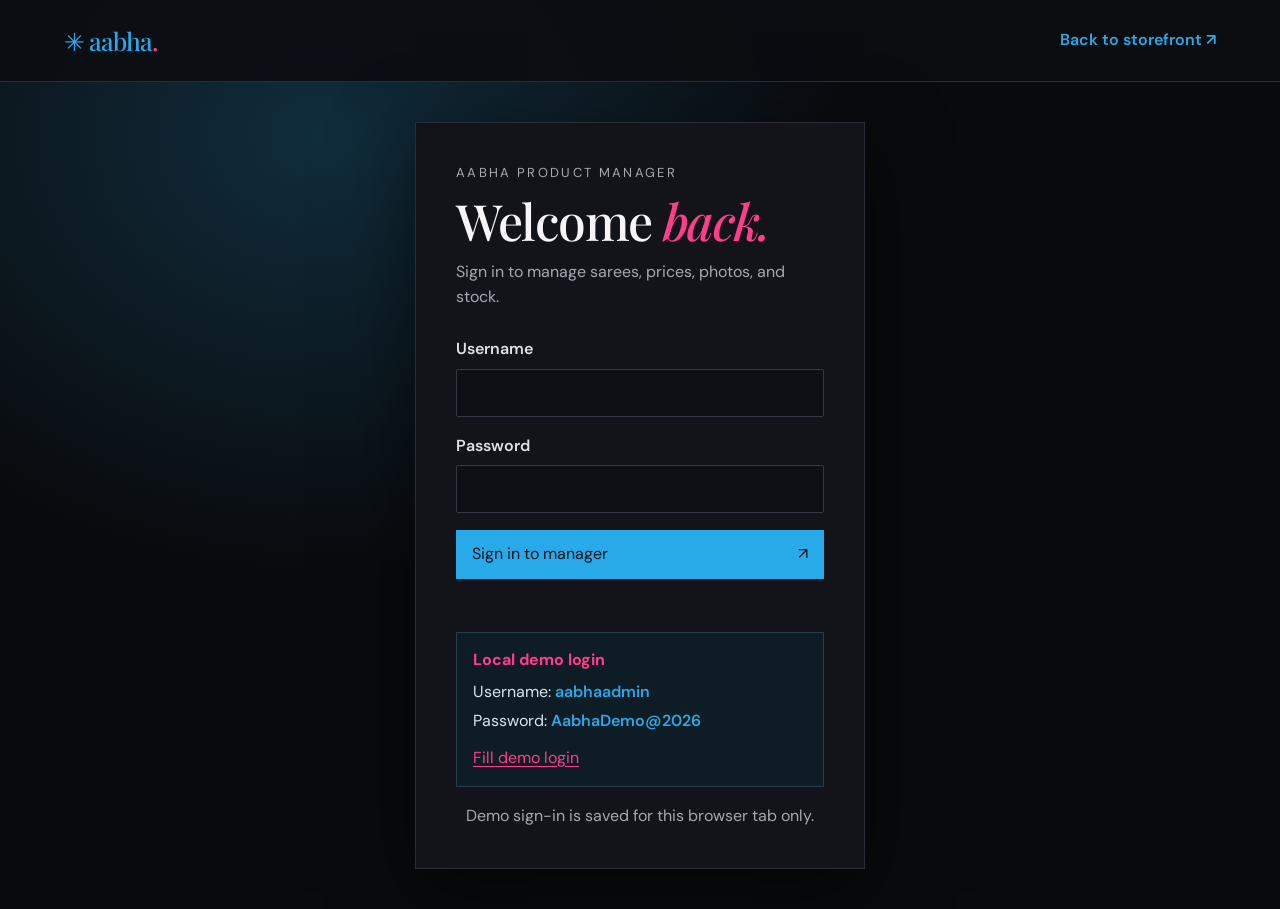
==== admin-login.html @ bf1501aa "Create Aabha saree storefront" ====
<!doctype html>
<html lang="en">
<head>
  <meta charset="UTF-8" />
  <meta name="viewport" content="width=device-width, initial-scale=1.0" />
  <meta name="theme-color" content="#090a0d" />
  <title>Admin sign in — Aabha</title>
  <link rel="preconnect" href="https://fonts.googleapis.com" />
  <link rel="preconnect" href="https://fonts.gstatic.com" crossorigin />
  <link href="https://fonts.googleapis.com/css2?family=DM+Sans:wght@400;500;600;700&family=Playfair+Display:ital,wght@0,500;0,600;0,700;1,500&display=swap" rel="stylesheet" />
  <link rel="stylesheet" href="admin-login.css?v=2" />
  <link rel="stylesheet" href="admin-login-theme.css?v=1" />
  <script>if(sessionStorage.getItem('aabhaAdminSession')==='authenticated')location.replace('admin.html');</script>
</head>
<body>
  <header class="login-header"><a class="brand" href="index.html">✳ aabha<span>.</span></a><a class="store-link" href="index.html">Back to storefront ↗</a></header>
  <main class="login-main">
    <section class="login-card" aria-labelledby="login-title">
      <p class="eyebrow">AABHA PRODUCT MANAGER</p>
      <h1 id="login-title">Welcome <em>back.</em></h1>
      <p class="login-intro">Sign in to manage sarees, prices, photos, and stock.</p>
      <form id="admin-login-form">
        <label class="login-field">Username<input id="admin-username" name="username" type="text" autocomplete="username" required /></label>
        <label class="login-field">Password<input id="admin-password" name="password" type="password" autocomplete="current-password" required /></label>
        <button class="login-submit" type="submit">Sign in to manager <span>↗</span></button>
        <p class="login-status" id="login-status" aria-live="polite" role="status"></p>
      </form>
      <aside class="demo-credentials"><strong>Local demo login</strong><span>Username: <code>aabhaadmin</code></span><span>Password: <code>AabhaDemo@2026</code></span><button id="use-demo" type="button">Fill demo login</button></aside>
      <p class="local-note">Demo sign-in is saved for this browser tab only.</p>
    </section>
  </main>
  <script src="admin-login.js?v=1"></script>
</body>
</html>
---- admin-login.css ----
:root{--paper:#faf7f2;--ink:#332a26;--muted:#84776e;--line:#e4dbd1;--wine:#773d3d;--serif:'Playfair Display',Georgia,serif;--sans:'DM Sans',Arial,sans-serif}*{box-sizing:border-box}body{min-height:100vh;margin:0;background:radial-gradient(ellipse at 25% 15%,#efe4da 0,transparent 40%),#f6f1eb;color:var(--ink);font:16px/1.55 var(--sans)}button,input{font:inherit}.login-header{height:82px;padding:0 max(5vw,24px);display:flex;align-items:center;justify-content:space-between;background:rgba(250,247,242,.86);border-bottom:1px solid var(--line)}.brand{text-decoration:none;color:var(--wine);font:500 25px var(--serif);letter-spacing:-1px}.brand span{color:#bd7c4c}.store-link{color:var(--wine);text-decoration:none;font-weight:600}.store-link:hover{text-decoration:underline;text-underline-offset:4px}.login-main{display:grid;place-items:center;min-height:calc(100vh - 82px);padding:40px 18px}.login-card{width:min(450px,100%);padding:40px;background:var(--paper);border:1px solid #e2d8ce;box-shadow:0 22px 75px rgba(58,39,30,.12)}.eyebrow{margin:0 0 10px;font-size:13px;letter-spacing:.18em;color:#8b786d}.login-card h1{margin:0;font:500 clamp(38px,8vw,50px)/1.1 var(--serif);letter-spacing:-1.3px}.login-card h1 em{color:var(--wine);font-weight:500}.login-intro{margin:12px 0 27px;color:var(--muted)}.login-field{display:flex;flex-direction:column;gap:7px;margin:0 0 17px;color:#5e524b;font-weight:600}.login-field input{width:100%;height:48px;padding:10px 12px;border:1px solid #dcd1c7;border-radius:2px;background:#fffdfa;color:var(--ink);outline-color:#99705e;font-size:16px;font-weight:400}.login-submit{width:100%;min-height:49px;margin-top:5px;padding:12px 16px;border:0;background:var(--wine);color:#fff8f0;display:flex;align-items:center;justify-content:space-between;cursor:pointer}.login-submit:hover{background:#5e3032}.login-status{min-height:22px;margin:10px 0 0;color:#a14740;font-size:16px}.demo-credentials{display:flex;flex-direction:column;gap:4px;margin-top:21px;padding:15px 16px;background:#f0e9e0;color:#62554d}.demo-credentials strong{margin-bottom:3px;color:var(--wine)}.demo-credentials code{font:600 16px var(--sans);color:#342c27}.demo-credentials button{align-self:flex-start;margin-top:8px;padding:0;border:0;background:none;color:var(--wine);text-decoration:underline;text-underline-offset:3px;cursor:pointer}.local-note{margin:17px 0 0;color:#95877e;font-size:16px;text-align:center}@media(max-width:500px){.login-header{height:72px;padding:0 17px}.login-main{min-height:calc(100vh - 72px);padding:24px 14px}.login-card{padding:29px 22px}}
---- admin-login-theme.css ----
:root {
  color-scheme: dark;
  --jet: #090a0d;
  --panel: #12141a;
  --panel-raised: #191c24;
  --blue: #28a9e8;
  --blue-hover: #1688c3;
  --blue-soft: #102d3c;
  --rose: #ff3d89;
  --rose-soft: #381827;
  --paper: var(--panel);
  --ink: #f7f5f8;
  --muted: #a8a7b2;
  --line: #2a2d37;
  --wine: var(--blue);
}

body { background: radial-gradient(ellipse at 25% 15%, #102d3c 0, transparent 40%), var(--jet); color: var(--ink); }
.login-header { background: #0c0d11e8; border-color: var(--line); }
.brand, .store-link { color: var(--blue); }
.brand span { color: var(--rose); }
.login-card { border-color: var(--line); background: var(--panel); box-shadow: 0 22px 75px #0008; }
.eyebrow { color: var(--muted); }
.login-card h1 em { color: var(--rose); }
.login-intro, .local-note { color: var(--muted); }
.login-field { color: #e2e0e7; }
.login-field input {
  border-color: #343844;
  background: #0d0f14;
  color: var(--ink);
  outline-color: var(--blue);
}
.login-field input:focus { border-color: var(--blue); box-shadow: 0 0 0 3px #28a9e826; }
.login-submit { background: var(--blue); color: #071016; }
.login-submit:hover { background: var(--blue-hover); }
.login-status { color: var(--rose); }
.demo-credentials { border: 1px solid #263d4b; background: #0e1c25; color: #d4e7ef; }
.demo-credentials strong, .demo-credentials button { color: var(--rose); }
.demo-credentials code { color: var(--blue); }
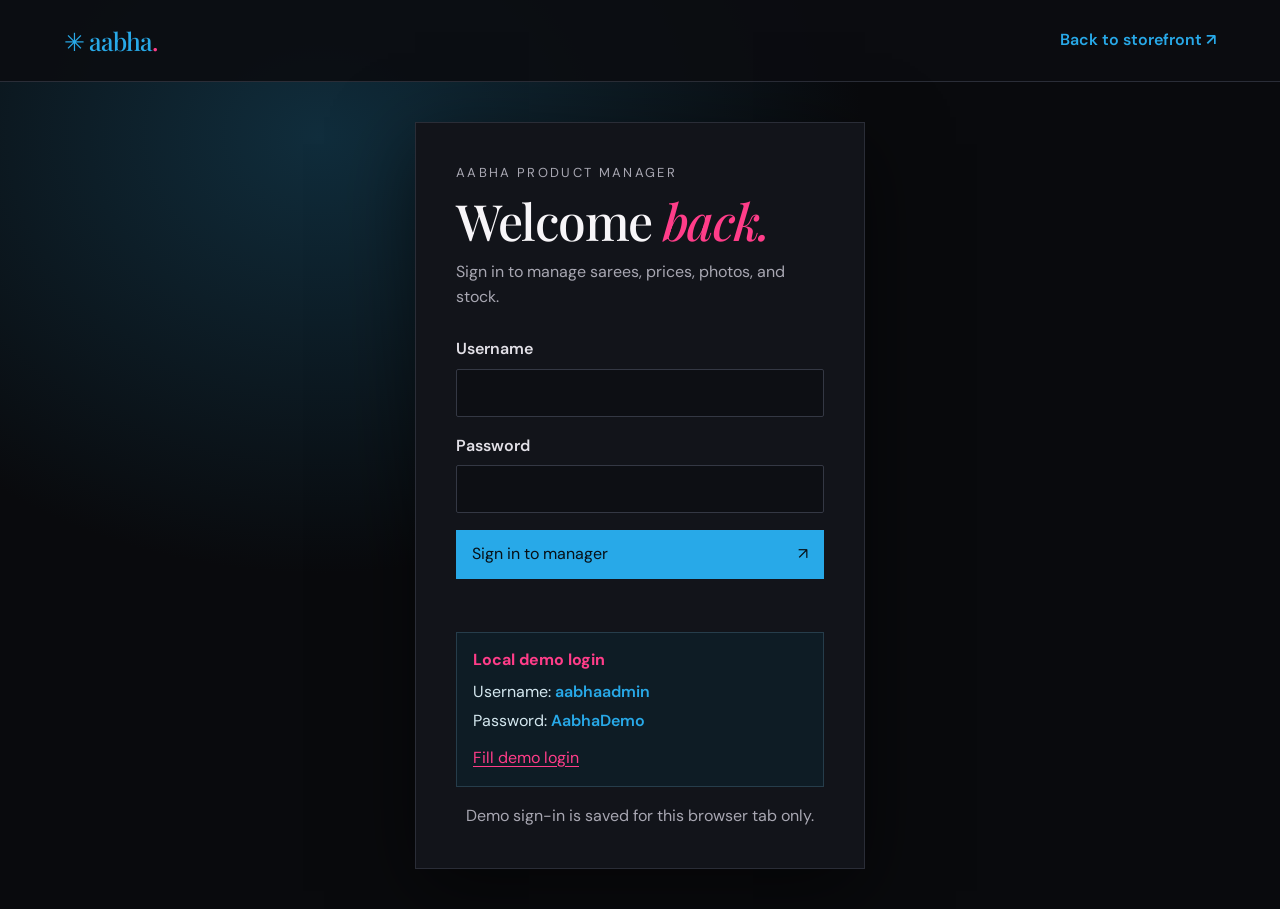
==== commit 42bdc02a: "Improve account editing and map loading" ====
--- a/admin-login.html
+++ b/admin-login.html
@@ -25,7 +25,7 @@
         <button class="login-submit" type="submit">Sign in to manager <span>↗</span></button>
         <p class="login-status" id="login-status" aria-live="polite" role="status"></p>
       </form>
-      <aside class="demo-credentials"><strong>Local demo login</strong><span>Username: <code>aabhaadmin</code></span><span>Password: <code>AabhaDemo@2026</code></span><button id="use-demo" type="button">Fill demo login</button></aside>
+      <aside class="demo-credentials"><strong>Local demo login</strong><span>Username: <code>aabhaadmin</code></span><span>Password: <code>AabhaDemo</code></span><button id="use-demo" type="button">Fill demo login</button></aside>
       <p class="local-note">Demo sign-in is saved for this browser tab only.</p>
     </section>
   </main>
